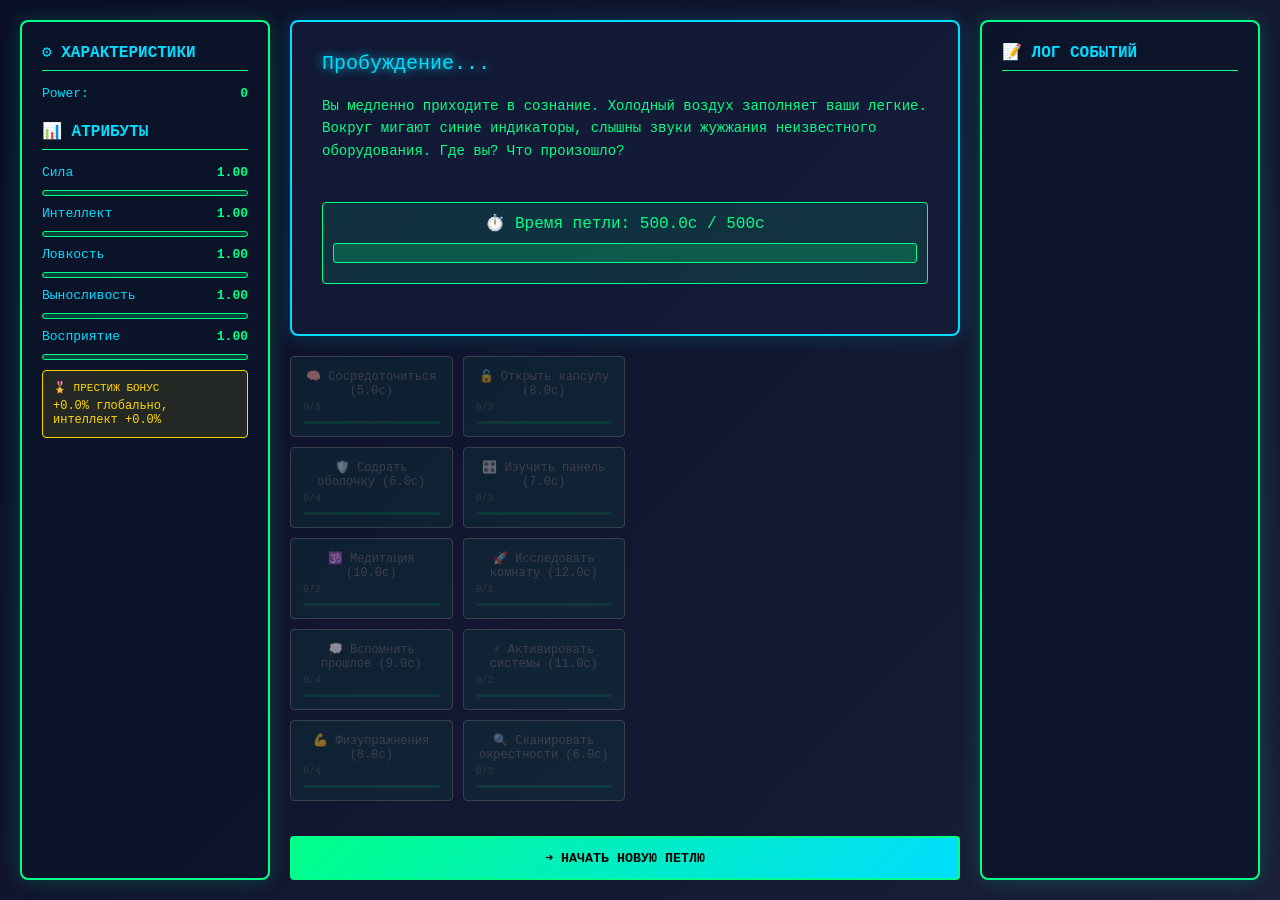
==== Space Loop.html @ 1df33fd5 "Initial commit" ====
<!DOCTYPE html>
<html lang="en">
<head>
    <meta charset="UTF-8">
    <meta name="viewport" content="width=device-width, initial-scale=1.0">
    <title>Cryo Capsule Awakening</title>
    <style>
        /* твой CSS без изменений */
        * {
            margin: 0;
            padding: 0;
            box-sizing: border-box;
        }

        body {
            font-family: 'Courier New', monospace;
            background: linear-gradient(135deg, #0a0e27 0%, #1a1f3a 100%);
            color: #00ff88;
            padding: 20px;
            min-height: 100vh;
            overflow-x: hidden;
        }

        .container {
            max-width: 1400px;
            margin: 0 auto;
            display: grid;
            grid-template-columns: 250px 1fr 280px;
            gap: 20px;
            height: calc(100vh - 40px);
        }

        .panel {
            background: rgba(10, 20, 40, 0.8);
            border: 2px solid #00ff88;
            border-radius: 8px;
            padding: 20px;
            overflow-y: auto;
            box-shadow: 0 0 20px rgba(0, 255, 136, 0.2);
        }

        .main-area {
            display: flex;
            flex-direction: column;
            gap: 20px;
        }

        h1 {
            color: #00ff88;
            text-align: center;
            font-size: 24px;
            margin-bottom: 20px;
            text-shadow: 0 0 10px #00ff88;
        }

        h2 {
            color: #00ddff;
            font-size: 16px;
            margin-bottom: 15px;
            border-bottom: 1px solid #00ff88;
            padding-bottom: 8px;
        }

        .stat-line {
            display: flex;
            justify-content: space-between;
            margin: 10px 0;
            font-size: 13px;
        }

        .stat-name {
            color: #00ddff;
        }

        .stat-value {
            color: #00ff88;
            font-weight: bold;
        }

        .stat-bar {
            width: 100%;
            height: 6px;
            background: rgba(0, 255, 136, 0.2);
            border: 1px solid #00ff88;
            margin: 5px 0;
            border-radius: 3px;
            overflow: hidden;
        }

        .stat-fill {
            height: 100%;
            background: linear-gradient(90deg, #00ff88, #00ddff);
            transition: width 0.3s ease;
        }

        .scene {
            flex: 1;
            background: rgba(20, 30, 60, 0.6);
            border: 2px solid #00ddff;
            border-radius: 8px;
            padding: 30px;
            display: flex;
            flex-direction: column;
            justify-content: space-between;
            box-shadow: 0 0 20px rgba(0, 221, 255, 0.2);
        }

        .scene-title {
            color: #00ddff;
            font-size: 20px;
            margin-bottom: 20px;
            text-shadow: 0 0 10px #00ddff;
        }

        .scene-description {
            color: #00ff88;
            font-size: 14px;
            line-height: 1.6;
            margin-bottom: 20px;
            flex: 1;
        }

        .time-display {
            background: rgba(0, 255, 136, 0.1);
            border: 1px solid #00ff88;
            padding: 10px;
            border-radius: 4px;
            margin-bottom: 20px;
            text-align: center;
        }

        .time-bar {
            width: 100%;
            height: 20px;
            background: rgba(0, 255, 136, 0.2);
            border: 1px solid #00ff88;
            margin: 10px 0;
            border-radius: 3px;
            overflow: hidden;
        }

        .time-fill {
            height: 100%;
            background: linear-gradient(90deg, #ff6b6b, #ff8e53);
            transition: width 0.1s linear;
        }

        .activities-container {
            display: grid;
            grid-template-columns: 1fr 1fr;
            gap: 10px;
            flex: 1;
            overflow-y: auto;
        }

        .activity-btn {
            background: rgba(0, 255, 136, 0.1);
            border: 1px solid #00ff88;
            color: #00ff88;
            padding: 12px;
            border-radius: 4px;
            cursor: pointer;
            font-family: 'Courier New', monospace;
            font-size: 12px;
            transition: all 0.2s;
            position: relative;
            min-height: 60px;
            display: flex;
            flex-direction: column;
            justify-content: center;
        }

        .activity-btn:hover:not(:disabled) {
            background: rgba(0, 255, 136, 0.2);
            box-shadow: 0 0 10px rgba(0, 255, 136, 0.3);
            transform: scale(1.02);
        }

        .activity-btn:disabled {
            opacity: 0.5;
            cursor: not-allowed;
            color: #666;
            border-color: #666;
        }

        .activity-progress {
            width: 100%;
            height: 3px;
            background: rgba(0, 255, 136, 0.2);
            margin-top: 8px;
            border-radius: 2px;
            overflow: hidden;
        }

        .activity-progress-bar {
            height: 100%;
            background: #00ff88;
            transition: width 0.1s linear;
        }

        .activity-active {
            background: rgba(0, 221, 255, 0.2);
            border-color: #00ddff;
            box-shadow: 0 0 15px rgba(0, 221, 255, 0.4);
        }

        .log-entry {
            font-size: 12px;
            margin: 8px 0;
            padding: 8px;
            background: rgba(0, 255, 136, 0.05);
            border-left: 2px solid #00ff88;
            border-radius: 2px;
        }

        .log-entry.power {
            border-left-color: #ffff00;
            color: #ffff00;
        }

        .log-entry.stat {
            border-left-color: #00ddff;
            color: #00ddff;
        }

        .log-entry.complete {
            border-left-color: #ff6b6b;
            color: #ff8e53;
        }

        .loop-btn {
            background: linear-gradient(135deg, #00ff88, #00ddff);
            border: 2px solid #00ff88;
            color: #000;
            padding: 12px 20px;
            border-radius: 4px;
            cursor: pointer;
            font-family: 'Courier New', monospace;
            font-weight: bold;
            margin-top: 15px;
            width: 100%;
            transition: all 0.3s;
        }

        .loop-btn:hover {
            transform: scale(1.05);
            box-shadow: 0 0 20px rgba(0, 255, 136, 0.5);
        }

        .prestige-bonus {
            background: rgba(255, 215, 0, 0.1);
            border: 1px solid #ffd700;
            padding: 10px;
            border-radius: 4px;
            margin-top: 10px;
            font-size: 12px;
            color: #ffd700;
        }

        ::-webkit-scrollbar {
            width: 8px;
        }

        ::-webkit-scrollbar-track {
            background: rgba(0, 255, 136, 0.1);
        }

        ::-webkit-scrollbar-thumb {
            background: #00ff88;
            border-radius: 4px;
        }

        ::-webkit-scrollbar-thumb:hover {
            background: #00ddff;
        }
    </style>
</head>
<body>
    <div class="container">
        <!-- Левая панель: Статистика -->
        <div class="panel">
            <h2>⚙️ ХАРАКТЕРИСТИКИ</h2>
            <div class="stat-line">
                <span class="stat-name">Power:</span>
                <span class="stat-value" id="power">0</span>
            </div>
            
            <h2 style="margin-top: 20px;">📊 АТРИБУТЫ</h2>
            
            <div>
                <div class="stat-line">
                    <span class="stat-name">Сила</span>
                    <span class="stat-value" id="strength-val">1.00</span>
                </div>
                <div class="stat-bar">
                    <div class="stat-fill" id="strength-bar" style="width: 0%"></div>
                </div>
            </div>

            <div>
                <div class="stat-line">
                    <span class="stat-name">Интеллект</span>
                    <span class="stat-value" id="intelligence-val">1.00</span>
                </div>
                <div class="stat-bar">
                    <div class="stat-fill" id="intelligence-bar" style="width: 0%"></div>
                </div>
            </div>

            <div>
                <div class="stat-line">
                    <span class="stat-name">Ловкость</span>
                    <span class="stat-value" id="agility-val">1.00</span>
                </div>
                <div class="stat-bar">
                    <div class="stat-fill" id="agility-bar" style="width: 0%"></div>
                </div>
            </div>

            <div>
                <div class="stat-line">
                    <span class="stat-name">Выносливость</span>
                    <span class="stat-value" id="endurance-val">1.00</span>
                </div>
                <div class="stat-bar">
                    <div class="stat-fill" id="endurance-bar" style="width: 0%"></div>
                </div>
            </div>

            <div>
                <div class="stat-line">
                    <span class="stat-name">Восприятие</span>
                    <span class="stat-value" id="perception-val">1.00</span>
                </div>
                <div class="stat-bar">
                    <div class="stat-fill" id="perception-bar" style="width: 0%"></div>
                </div>
            </div>

            <div class="prestige-bonus">
                <div style="font-size: 11px; margin-bottom: 5px;">🎖️ ПРЕСТИЖ БОНУС</div>
                <div id="prestige-mult">+0.0%</div>
            </div>
        </div>

        <!-- Центральная область: Сцена и активности -->
        <div class="main-area">
            <div class="scene">
                <div>
                    <div class="scene-title" id="scene-title">Пробуждение...</div>
                    <div class="scene-description" id="scene-description">
                        Вы медленно приходите в сознание. Холодный воздух заполняет ваши легкие. 
                        Вокруг мигают синие индикаторы, слышны звуки жужжания неизвестного оборудования.
                        Где вы? Что произошло?
                    </div>
                </div>
                
                <div class="time-display">
                    <div>⏱️ Время петли: <span id="loop-time">500</span>с / 500с</div>
                    <div class="time-bar">
                        <div class="time-fill" id="time-fill" style="width: 0%"></div>
                    </div>
                </div>
            </div>

            <div style="display: grid; grid-template-columns: 1fr 1fr;">
                <div class="activities-container" id="activities-container"></div>
            </div>

            <button class="loop-btn" id="loop-btn">➜ НАЧАТЬ НОВУЮ ПЕТЛЮ</button>
        </div>

        <!-- Правая панель: Лог -->
        <div class="panel">
            <h2>📝 ЛОГ СОБЫТИЙ</h2>
            <div id="log" style="font-size: 12px; min-height: 300px;"></div>
        </div>
    </div>

    <script>
        // Механика игры с временными активностями и старт/стоп по клику [web:23]
        const game = {
            stats: {
                power: 0,
                strength: 1,
                intelligence: 1,
                agility: 1,
                endurance: 1,
                perception: 1,
                prestigeMultiplier: 0 // общий престижный % для всех статов (старый)
            },

            // отдельный престиж для интеллекта от "Сосредоточиться"
            intellectPrestigeBonus: 0, // в долях, 0.001 = 0.1%

            loopTimeTotal: 500,
            loopTimeLeft: 500,
            isLoopActive: false,

            activities: [
                {
                    id: 'concentrate',
                    name: '🧠 Сосредоточиться',
                    duration: 5,
                    maxTimes: 5,
                    timesDone: 0,
                    elapsed: 0,
                    isActive: false,
                    stat: 'intelligence',
                    basePower: 1,
                    description: 'Попытаться разобраться, где вы находитесь'
                },
                {
                    id: 'open-capsule',
                    name: '🔓 Открыть капсулу',
                    duration: 8,
                    maxTimes: 3,
                    timesDone: 0,
                    elapsed: 0,
                    isActive: false,
                    stat: 'strength',
                    basePower: 3,
                    description: 'Давить на замеры и рычаги люка'
                },
                {
                    id: 'remove-cover',
                    name: '🛡️ Содрать оболочку',
                    duration: 6,
                    maxTimes: 4,
                    timesDone: 0,
                    elapsed: 0,
                    isActive: false,
                    stat: 'agility',
                    basePower: 2,
                    description: 'Очистить криокапсулу от толстого слоя льда'
                },
                {
                    id: 'examine-controls',
                    name: '🎛️ Изучить панель',
                    duration: 7,
                    maxTimes: 3,
                    timesDone: 0,
                    elapsed: 0,
                    isActive: false,
                    stat: 'intelligence',
                    basePower: 2,
                    description: 'Понять назначение кнопок и тумблеров'
                },
                {
                    id: 'meditate',
                    name: '🕉️ Медитация',
                    duration: 10,
                    maxTimes: 2,
                    timesDone: 0,
                    elapsed: 0,
                    isActive: false,
                    stat: 'endurance',
                    basePower: 1,
                    description: 'Восстановить жизненные силы и память'
                },
                {
                    id: 'explore-room',
                    name: '🚀 Исследовать комнату',
                    duration: 12,
                    maxTimes: 3,
                    timesDone: 0,
                    elapsed: 0,
                    isActive: false,
                    stat: 'perception',
                    basePower: 4,
                    description: 'Обойтись вокруг и найти полезные предметы'
                },
                {
                    id: 'recall-memory',
                    name: '💭 Вспомнить прошлое',
                    duration: 9,
                    maxTimes: 4,
                    timesDone: 0,
                    elapsed: 0,
                    isActive: false,
                    stat: 'intelligence',
                    basePower: 2,
                    description: 'Погружаться в воспоминания и восстанавливать их'
                },
                {
                    id: 'unlock-systems',
                    name: '⚡ Активировать системы',
                    duration: 11,
                    maxTimes: 2,
                    timesDone: 0,
                    elapsed: 0,
                    isActive: false,
                    stat: 'intelligence',
                    basePower: 5,
                    description: 'Вкл. резервное питание и системы жизнеобеспечения'
                },
                {
                    id: 'physical-exercise',
                    name: '💪 Физупражнения',
                    duration: 8,
                    maxTimes: 4,
                    timesDone: 0,
                    elapsed: 0,
                    isActive: false,
                    stat: 'strength',
                    basePower: 2,
                    description: 'Размять мышцы после долгого сна'
                },
                {
                    id: 'scan-surroundings',
                    name: '🔍 Сканировать окрестности',
                    duration: 6,
                    maxTimes: 3,
                    timesDone: 0,
                    elapsed: 0,
                    isActive: false,
                    stat: 'perception',
                    basePower: 3,
                    description: 'Использовать датчики капсулы для сканирования'
                }
            ],

            activityLog: []
        };

        let lastTimestamp = performance.now();

        function init() {
            loadGame();
            renderActivities();
            updateUI();
        }

        function getIntellectMultiplier() {
            // базовое значение 1 + престиж интеллекта
            return 1 + game.intellectPrestigeBonus;
        }

        function renderActivities() {
            const container = document.getElementById('activities-container');
            container.innerHTML = '';

            game.activities.forEach(activity => {
                const canPlay = activity.timesDone < activity.maxTimes && game.isLoopActive;
                const btn = document.createElement('button');
                btn.className = 'activity-btn' + (activity.isActive ? ' activity-active' : '');
                btn.disabled = !canPlay && !activity.isActive;

                const timeLabel = activity.isActive
                    ? `${(Math.max(activity.duration - activity.elapsed, 0)).toFixed(1)}с`
                    : `${activity.duration.toFixed(1)}с`;

                btn.innerHTML = `
                    <div>${activity.name} (${timeLabel})</div>
                    <div style="font-size: 10px; margin-top: 4px; opacity: 0.7;">${activity.timesDone}/${activity.maxTimes}</div>
                    <div class="activity-progress">
                        <div class="activity-progress-bar" data-id="${activity.id}" style="width: 0%"></div>
                    </div>
                `;

                btn.addEventListener('click', () => toggleActivity(activity.id));
                container.appendChild(btn);
            });
        }

        function toggleActivity(id) {
            if (!game.isLoopActive) return;
            const a = game.activities.find(x => x.id === id);
            if (!a) return;
            if (a.timesDone >= a.maxTimes) return;

            if (a.isActive) {
                // повторное нажатие: остановить и сбросить прогресс
                a.isActive = false;
                a.elapsed = 0;
            } else {
                a.isActive = true;
            }
            renderActivities();
        }

        function completeActivity(a) {
            a.timesDone += 1;

            const statKey = a.stat;
            const statValue = game.stats[statKey];

            // Power
            const powerGain = a.basePower + statValue;
            game.stats.power += powerGain;

            // Рост стата на петлю (1%) для всех, + отдельный престиж интеллекта для "Сосредоточиться"
            game.stats[statKey] += statValue * 0.01;

            if (a.id === 'concentrate') {
                // +1% интеллекта на петлю уже сделали выше,
                // здесь +0.1% постоянного бонуса интеллекта
                game.intellectPrestigeBonus += 0.001;
            }

            addLog(`✓ ${a.name}: +${Math.round(powerGain)} Power, ${statKey} +${(statValue * 0.01).toFixed(2)}`, 'complete');

            if (a.timesDone >= a.maxTimes) {
                a.isActive = false;
                a.elapsed = 0;
                addLog(`⭐ ${a.name} выполнена полностью!`, 'stat');
            }
        }

        function addLog(message, type = 'default') {
            const logDiv = document.getElementById('log');
            const entry = document.createElement('div');
            entry.className = 'log-entry ' + type;
            entry.textContent = message;
            logDiv.insertBefore(entry, logDiv.firstChild);

            while (logDiv.children.length > 30) {
                logDiv.removeChild(logDiv.lastChild);
            }
        }

        function resetLoopState() {
            game.loopTimeLeft = game.loopTimeTotal;
            game.activities.forEach(a => {
                a.timesDone = 0;
                a.elapsed = 0;
                a.isActive = false;
            });
        }

        function startLoop() {
            resetLoopState();
            game.isLoopActive = true;
            lastTimestamp = performance.now();
            addLog('▶ Началась новая петля', 'stat');
            renderActivities();
            updateUI();
        }

        function endLoop() {
            game.isLoopActive = false;

            // общий престижный бонус (старый)
            Object.keys(game.stats).forEach(stat => {
                if (stat !== 'power' && stat !== 'prestigeMultiplier') {
                    const bonus = game.stats[stat] * (game.stats.prestigeMultiplier / 100);
                    game.stats[stat] += bonus;
                }
            });
            game.stats.prestigeMultiplier += 0.1;

            addLog('=== ПЕТЛЯ ЗАВЕРШЕНА ===', 'power');
            addLog('Престиж: +0.1% к статам, интеллект получает свой отдельный бонус от сосредоточения.', 'stat');

            saveGame();
            renderActivities();
            updateUI();
        }

        function gameLoop(now) {
            const dt = (now - lastTimestamp) / 1000;
            lastTimestamp = now;

            if (game.isLoopActive) {
                // если есть хотя бы одна активная активность — время петли идёт
                const hasActive = game.activities.some(a => a.isActive);
                if (hasActive && game.loopTimeLeft > 0) {
                    game.loopTimeLeft = Math.max(0, game.loopTimeLeft - dt);

                    game.activities.forEach(a => {
                        if (!a.isActive) return;
                        if (a.timesDone >= a.maxTimes) {
                            a.isActive = false;
                            a.elapsed = 0;
                            return;
                        }

                        a.elapsed += dt;
                        if (a.elapsed >= a.duration) {
                            a.elapsed -= a.duration;
                            completeActivity(a);
                        }
                    });

                    if (game.loopTimeLeft <= 0) {
                        endLoop();
                    }
                }
            }

            updateUI();
            requestAnimationFrame(gameLoop);
        }

        function updateUI() {
            document.getElementById('power').textContent = Math.floor(game.stats.power);

            ['strength', 'intelligence', 'agility', 'endurance', 'perception'].forEach(stat => {
                let val = game.stats[stat];
                if (stat === 'intelligence') {
                    val = game.stats[stat] * getIntellectMultiplier();
                }
                document.getElementById(`${stat}-val`).textContent = val.toFixed(2);
                const progress = Math.min((val - 1) / 9, 1) * 100;
                document.getElementById(`${stat}-bar`).style.width = progress + '%';
            });

            const totalPrestigePercent = game.stats.prestigeMultiplier;
            const intellectPrestigePercent = game.intellectPrestigeBonus * 100;
            document.getElementById('prestige-mult').textContent =
                `+${totalPrestigePercent.toFixed(1)}% глобально, интеллект +${intellectPrestigePercent.toFixed(1)}%`;

            const timeRemaining = game.loopTimeLeft;
            document.getElementById('loop-time').textContent = timeRemaining.toFixed(1);
            const used = game.loopTimeTotal - game.loopTimeLeft;
            document.getElementById('time-fill').style.width =
                (used / game.loopTimeTotal) * 100 + '%';

            // обновляем кнопки (время на кнопке и прогресс)
            const buttons = document.querySelectorAll('.activity-btn');
            buttons.forEach((btn, idx) => {
                const a = game.activities[idx];
                const timeLabel = a.isActive
                    ? `${(Math.max(a.duration - a.elapsed, 0)).toFixed(1)}с`
                    : `${a.duration.toFixed(1)}с`;

                btn.classList.toggle('activity-active', a.isActive);
                btn.disabled = (!game.isLoopActive || (a.timesDone >= a.maxTimes && !a.isActive));

                const header = btn.firstElementChild;
                if (header) {
                    header.innerHTML = `${a.name} (${timeLabel})`;
                }

                const progressBar = btn.querySelector('.activity-progress-bar');
                if (progressBar) {
                    const progress = Math.min(a.elapsed / a.duration, 1) * 100;
                    progressBar.style.width = progress + '%';
                }

                const counter = btn.children[1];
                if (counter) {
                    counter.textContent = `${a.timesDone}/${a.maxTimes}`;
                }
            });
        }

        function saveGame() {
            localStorage.setItem('cryoCapsuleGame', JSON.stringify({
                stats: game.stats,
                intellectPrestigeBonus: game.intellectPrestigeBonus
            }));
        }

        function loadGame() {
            const saved = localStorage.getItem('cryoCapsuleGame');
            if (saved) {
                const data = JSON.parse(saved);
                if (data.stats) {
                    game.stats.power = data.stats.power || 0;
                    game.stats.strength = data.stats.strength || 1;
                    game.stats.intelligence = data.stats.intelligence || 1;
                    game.stats.agility = data.stats.agility || 1;
                    game.stats.endurance = data.stats.endurance || 1;
                    game.stats.perception = data.stats.perception || 1;
                    game.stats.prestigeMultiplier = data.stats.prestigeMultiplier || 0;
                }
                if (typeof data.intellectPrestigeBonus === 'number') {
                    game.intellectPrestigeBonus = data.intellectPrestigeBonus;
                }
                addLog('🔄 Сохранение загружено!', 'stat');
            }
        }

        document.getElementById('loop-btn').addEventListener('click', () => {
            if (!game.isLoopActive) {
                startLoop();
            }
        });

        init();
        requestAnimationFrame(gameLoop);
    </script>
</body>
</html>
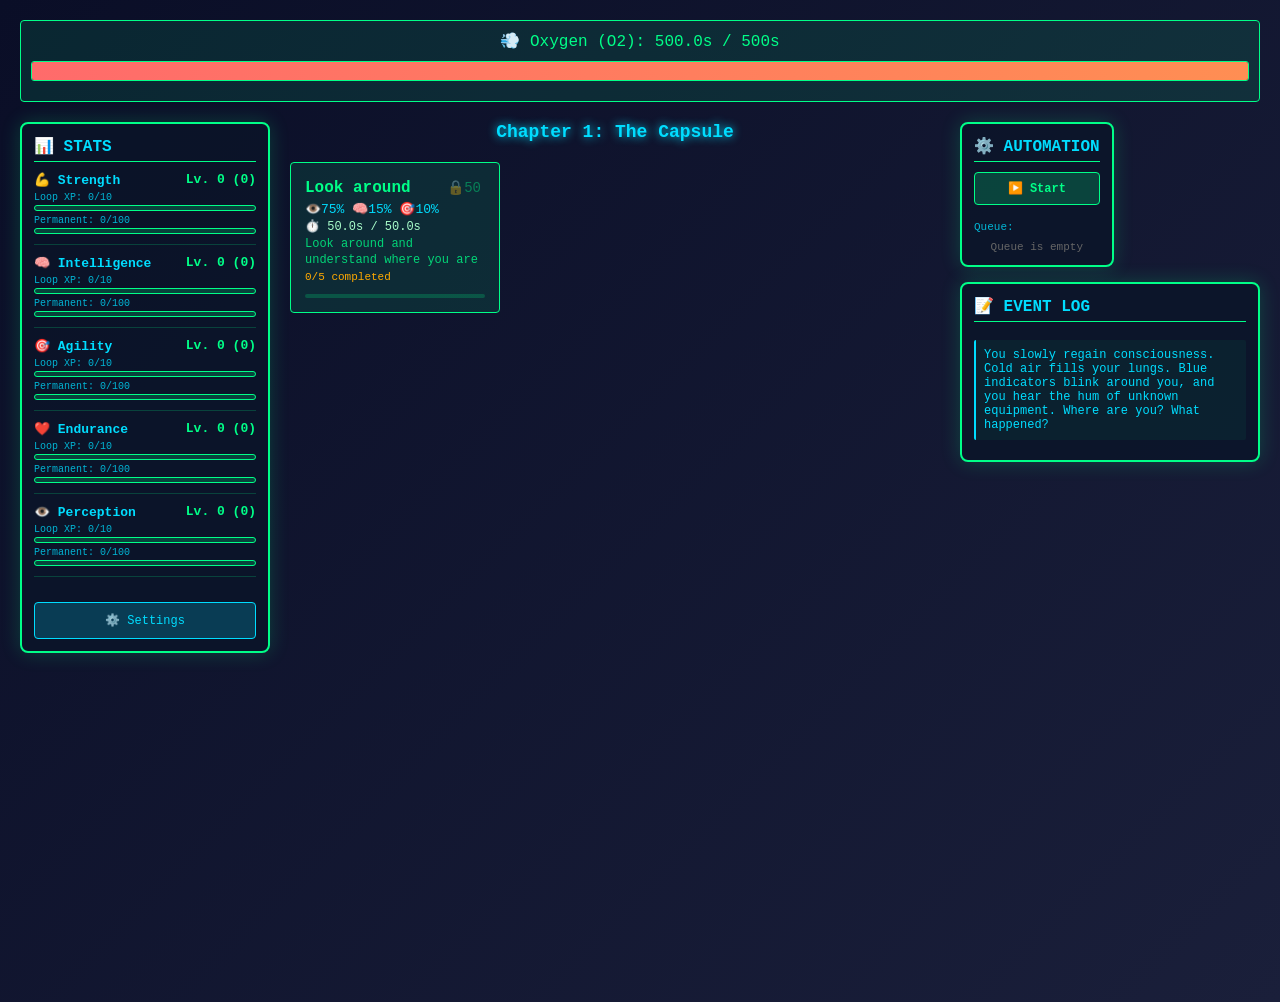
==== commit 244b593b: "MVP" ====
--- a/Space Loop.html
+++ b/Space Loop.html
@@ -4,782 +4,145 @@
     <meta charset="UTF-8">
     <meta name="viewport" content="width=device-width, initial-scale=1.0">
     <title>Cryo Capsule Awakening</title>
-    <style>
-        /* твой CSS без изменений */
-        * {
-            margin: 0;
-            padding: 0;
-            box-sizing: border-box;
-        }
-
-        body {
-            font-family: 'Courier New', monospace;
-            background: linear-gradient(135deg, #0a0e27 0%, #1a1f3a 100%);
-            color: #00ff88;
-            padding: 20px;
-            min-height: 100vh;
-            overflow-x: hidden;
-        }
-
-        .container {
-            max-width: 1400px;
-            margin: 0 auto;
-            display: grid;
-            grid-template-columns: 250px 1fr 280px;
-            gap: 20px;
-            height: calc(100vh - 40px);
-        }
-
-        .panel {
-            background: rgba(10, 20, 40, 0.8);
-            border: 2px solid #00ff88;
-            border-radius: 8px;
-            padding: 20px;
-            overflow-y: auto;
-            box-shadow: 0 0 20px rgba(0, 255, 136, 0.2);
-        }
-
-        .main-area {
-            display: flex;
-            flex-direction: column;
-            gap: 20px;
-        }
-
-        h1 {
-            color: #00ff88;
-            text-align: center;
-            font-size: 24px;
-            margin-bottom: 20px;
-            text-shadow: 0 0 10px #00ff88;
-        }
-
-        h2 {
-            color: #00ddff;
-            font-size: 16px;
-            margin-bottom: 15px;
-            border-bottom: 1px solid #00ff88;
-            padding-bottom: 8px;
-        }
-
-        .stat-line {
-            display: flex;
-            justify-content: space-between;
-            margin: 10px 0;
-            font-size: 13px;
-        }
-
-        .stat-name {
-            color: #00ddff;
-        }
-
-        .stat-value {
-            color: #00ff88;
-            font-weight: bold;
-        }
-
-        .stat-bar {
-            width: 100%;
-            height: 6px;
-            background: rgba(0, 255, 136, 0.2);
-            border: 1px solid #00ff88;
-            margin: 5px 0;
-            border-radius: 3px;
-            overflow: hidden;
-        }
-
-        .stat-fill {
-            height: 100%;
-            background: linear-gradient(90deg, #00ff88, #00ddff);
-            transition: width 0.3s ease;
-        }
-
-        .scene {
-            flex: 1;
-            background: rgba(20, 30, 60, 0.6);
-            border: 2px solid #00ddff;
-            border-radius: 8px;
-            padding: 30px;
-            display: flex;
-            flex-direction: column;
-            justify-content: space-between;
-            box-shadow: 0 0 20px rgba(0, 221, 255, 0.2);
-        }
-
-        .scene-title {
-            color: #00ddff;
-            font-size: 20px;
-            margin-bottom: 20px;
-            text-shadow: 0 0 10px #00ddff;
-        }
-
-        .scene-description {
-            color: #00ff88;
-            font-size: 14px;
-            line-height: 1.6;
-            margin-bottom: 20px;
-            flex: 1;
-        }
-
-        .time-display {
-            background: rgba(0, 255, 136, 0.1);
-            border: 1px solid #00ff88;
-            padding: 10px;
-            border-radius: 4px;
-            margin-bottom: 20px;
-            text-align: center;
-        }
-
-        .time-bar {
-            width: 100%;
-            height: 20px;
-            background: rgba(0, 255, 136, 0.2);
-            border: 1px solid #00ff88;
-            margin: 10px 0;
-            border-radius: 3px;
-            overflow: hidden;
-        }
-
-        .time-fill {
-            height: 100%;
-            background: linear-gradient(90deg, #ff6b6b, #ff8e53);
-            transition: width 0.1s linear;
-        }
-
-        .activities-container {
-            display: grid;
-            grid-template-columns: 1fr 1fr;
-            gap: 10px;
-            flex: 1;
-            overflow-y: auto;
-        }
-
-        .activity-btn {
-            background: rgba(0, 255, 136, 0.1);
-            border: 1px solid #00ff88;
-            color: #00ff88;
-            padding: 12px;
-            border-radius: 4px;
-            cursor: pointer;
-            font-family: 'Courier New', monospace;
-            font-size: 12px;
-            transition: all 0.2s;
-            position: relative;
-            min-height: 60px;
-            display: flex;
-            flex-direction: column;
-            justify-content: center;
-        }
-
-        .activity-btn:hover:not(:disabled) {
-            background: rgba(0, 255, 136, 0.2);
-            box-shadow: 0 0 10px rgba(0, 255, 136, 0.3);
-            transform: scale(1.02);
-        }
-
-        .activity-btn:disabled {
-            opacity: 0.5;
-            cursor: not-allowed;
-            color: #666;
-            border-color: #666;
-        }
-
-        .activity-progress {
-            width: 100%;
-            height: 3px;
-            background: rgba(0, 255, 136, 0.2);
-            margin-top: 8px;
-            border-radius: 2px;
-            overflow: hidden;
-        }
-
-        .activity-progress-bar {
-            height: 100%;
-            background: #00ff88;
-            transition: width 0.1s linear;
-        }
-
-        .activity-active {
-            background: rgba(0, 221, 255, 0.2);
-            border-color: #00ddff;
-            box-shadow: 0 0 15px rgba(0, 221, 255, 0.4);
-        }
-
-        .log-entry {
-            font-size: 12px;
-            margin: 8px 0;
-            padding: 8px;
-            background: rgba(0, 255, 136, 0.05);
-            border-left: 2px solid #00ff88;
-            border-radius: 2px;
-        }
-
-        .log-entry.power {
-            border-left-color: #ffff00;
-            color: #ffff00;
-        }
-
-        .log-entry.stat {
-            border-left-color: #00ddff;
-            color: #00ddff;
-        }
-
-        .log-entry.complete {
-            border-left-color: #ff6b6b;
-            color: #ff8e53;
-        }
-
-        .loop-btn {
-            background: linear-gradient(135deg, #00ff88, #00ddff);
-            border: 2px solid #00ff88;
-            color: #000;
-            padding: 12px 20px;
-            border-radius: 4px;
-            cursor: pointer;
-            font-family: 'Courier New', monospace;
-            font-weight: bold;
-            margin-top: 15px;
-            width: 100%;
-            transition: all 0.3s;
-        }
-
-        .loop-btn:hover {
-            transform: scale(1.05);
-            box-shadow: 0 0 20px rgba(0, 255, 136, 0.5);
-        }
-
-        .prestige-bonus {
-            background: rgba(255, 215, 0, 0.1);
-            border: 1px solid #ffd700;
-            padding: 10px;
-            border-radius: 4px;
-            margin-top: 10px;
-            font-size: 12px;
-            color: #ffd700;
-        }
-
-        ::-webkit-scrollbar {
-            width: 8px;
-        }
-
-        ::-webkit-scrollbar-track {
-            background: rgba(0, 255, 136, 0.1);
-        }
-
-        ::-webkit-scrollbar-thumb {
-            background: #00ff88;
-            border-radius: 4px;
-        }
-
-        ::-webkit-scrollbar-thumb:hover {
-            background: #00ddff;
-        }
-    </style>
+    <link rel="stylesheet" href="style.css">
 </head>
 <body>
+    <div class="time-display">
+        <div style="display: flex; align-items: center; position: relative;">
+            <div id="oxygen-label" style="flex: 1; text-align: center;">💨 <span data-i18n="ui.oxygen">Кислород (O2)</span>: <span id="loop-time">500</span><span data-i18n="time.seconds">с</span> / 500<span data-i18n="time.seconds">с</span></div>
+        </div>
+        <div class="time-bar">
+            <div class="time-fill" id="time-fill" style="width: 100%"></div>
+        </div>
+    </div>
+
     <div class="container">
         <!-- Левая панель: Статистика -->
         <div class="panel">
-            <h2>⚙️ ХАРАКТЕРИСТИКИ</h2>
-            <div class="stat-line">
-                <span class="stat-name">Power:</span>
-                <span class="stat-value" id="power">0</span>
-            </div>
-            
-            <h2 style="margin-top: 20px;">📊 АТРИБУТЫ</h2>
-            
-            <div>
+            <h2><span data-i18n="ui.stats">📊 ХАРАКТЕРИСТИКИ</span></h2>
+
+            <div class="stat-block">
                 <div class="stat-line">
-                    <span class="stat-name">Сила</span>
-                    <span class="stat-value" id="strength-val">1.00</span>
+                    <span class="stat-name">💪 Сила</span>
+                    <span class="stat-value" id="strength-level">Ур. 0</span>
                 </div>
+                <div class="stat-sublabel">Опыт петли: <span id="strength-loop-exp">0/100</span></div>
                 <div class="stat-bar">
-                    <div class="stat-fill" id="strength-bar" style="width: 0%"></div>
+                    <div class="stat-fill" id="strength-loop-bar" style="width: 0%"></div>
+                </div>
+                <div class="stat-sublabel">Постоянный: <span id="strength-perm-exp">0/1000</span></div>
+                <div class="stat-bar">
+                    <div class="stat-fill permanent" id="strength-perm-bar" style="width: 0%"></div>
                 </div>
             </div>
 
-            <div>
+            <div class="stat-block">
                 <div class="stat-line">
-                    <span class="stat-name">Интеллект</span>
-                    <span class="stat-value" id="intelligence-val">1.00</span>
+                    <span class="stat-name">🧠 Интеллект</span>
+                    <span class="stat-value" id="intelligence-level">Ур. 0</span>
                 </div>
+                <div class="stat-sublabel">Опыт петли: <span id="intelligence-loop-exp">0/100</span></div>
                 <div class="stat-bar">
-                    <div class="stat-fill" id="intelligence-bar" style="width: 0%"></div>
+                    <div class="stat-fill" id="intelligence-loop-bar" style="width: 0%"></div>
+                </div>
+                <div class="stat-sublabel">Постоянный: <span id="intelligence-perm-exp">0/1000</span></div>
+                <div class="stat-bar">
+                    <div class="stat-fill permanent" id="intelligence-perm-bar" style="width: 0%"></div>
                 </div>
             </div>
 
-            <div>
+            <div class="stat-block">
                 <div class="stat-line">
-                    <span class="stat-name">Ловкость</span>
-                    <span class="stat-value" id="agility-val">1.00</span>
+                    <span class="stat-name">🎯 Ловкость</span>
+                    <span class="stat-value" id="agility-level">Ур. 0</span>
                 </div>
+                <div class="stat-sublabel">Опыт петли: <span id="agility-loop-exp">0/100</span></div>
                 <div class="stat-bar">
-                    <div class="stat-fill" id="agility-bar" style="width: 0%"></div>
+                    <div class="stat-fill" id="agility-loop-bar" style="width: 0%"></div>
+                </div>
+                <div class="stat-sublabel">Постоянный: <span id="agility-perm-exp">0/1000</span></div>
+                <div class="stat-bar">
+                    <div class="stat-fill permanent" id="agility-perm-bar" style="width: 0%"></div>
                 </div>
             </div>
 
-            <div>
+            <div class="stat-block">
                 <div class="stat-line">
-                    <span class="stat-name">Выносливость</span>
-                    <span class="stat-value" id="endurance-val">1.00</span>
+                    <span class="stat-name">❤️ Выносливость</span>
+                    <span class="stat-value" id="endurance-level">Ур. 0</span>
                 </div>
+                <div class="stat-sublabel">Опыт петли: <span id="endurance-loop-exp">0/100</span></div>
                 <div class="stat-bar">
-                    <div class="stat-fill" id="endurance-bar" style="width: 0%"></div>
+                    <div class="stat-fill" id="endurance-loop-bar" style="width: 0%"></div>
+                </div>
+                <div class="stat-sublabel">Постоянный: <span id="endurance-perm-exp">0/1000</span></div>
+                <div class="stat-bar">
+                    <div class="stat-fill permanent" id="endurance-perm-bar" style="width: 0%"></div>
                 </div>
             </div>
 
-            <div>
+            <div class="stat-block">
                 <div class="stat-line">
-                    <span class="stat-name">Восприятие</span>
-                    <span class="stat-value" id="perception-val">1.00</span>
+                    <span class="stat-name">👁️ Восприятие</span>
+                    <span class="stat-value" id="perception-level">Ур. 0</span>
                 </div>
+                <div class="stat-sublabel">Опыт петли: <span id="perception-loop-exp">0/100</span></div>
                 <div class="stat-bar">
-                    <div class="stat-fill" id="perception-bar" style="width: 0%"></div>
+                    <div class="stat-fill" id="perception-loop-bar" style="width: 0%"></div>
+                </div>
+                <div class="stat-sublabel">Постоянный: <span id="perception-perm-exp">0/1000</span></div>
+                <div class="stat-bar">
+                    <div class="stat-fill permanent" id="perception-perm-bar" style="width: 0%"></div>
                 </div>
             </div>
-
-            <div class="prestige-bonus">
-                <div style="font-size: 11px; margin-bottom: 5px;">🎖️ ПРЕСТИЖ БОНУС</div>
-                <div id="prestige-mult">+0.0%</div>
-            </div>
+            <button id="settings-btn" class="settings-btn" onclick="openSettings()">⚙️ <span data-i18n="ui.settings">Настройки</span></button>
         </div>
 
-        <!-- Центральная область: Сцена и активности -->
+        <!-- Центральная область: Активности -->
         <div class="main-area">
-            <div class="scene">
-                <div>
-                    <div class="scene-title" id="scene-title">Пробуждение...</div>
-                    <div class="scene-description" id="scene-description">
-                        Вы медленно приходите в сознание. Холодный воздух заполняет ваши легкие. 
-                        Вокруг мигают синие индикаторы, слышны звуки жужжания неизвестного оборудования.
-                        Где вы? Что произошло?
-                    </div>
-                </div>
-                
-                <div class="time-display">
-                    <div>⏱️ Время петли: <span id="loop-time">500</span>с / 500с</div>
-                    <div class="time-bar">
-                        <div class="time-fill" id="time-fill" style="width: 0%"></div>
-                    </div>
+            <div id="chapter-title" style="color: #00ddff; font-size: 18px; font-weight: bold; text-align: center; text-shadow: 0 0 10px #00ddff;">Глава 1: Капсула</div>
+            <div class="activities-container" id="activities-container"></div>
+        </div>
+
+        <!-- Правая панель: Лог и Автоматизация -->
+        <div class="right-panels">
+            <div class="panel">
+                <h2><span data-i18n="ui.automation">⚙️ АВТОМАТИЗАЦИЯ</span></h2>
+                <div class="automation-section">
+                    <button id="auto-mode-btn" class="auto-btn" onclick="toggleAutoMode()">▶️ <span data-i18n="ui.start">Запустить</span></button>
+                    <div class="automation-label"><span data-i18n="ui.queue">Очередь:</span></div>
+                    <div id="automation-queue" class="automation-queue"></div>
                 </div>
             </div>
-
-            <div style="display: grid; grid-template-columns: 1fr 1fr;">
-                <div class="activities-container" id="activities-container"></div>
+            <div class="panel">
+                <h2><span data-i18n="ui.eventLog">📝 ЛОГ СОБЫТИЙ</span></h2>
+                <div id="log" style="font-size: 12px; max-height: 300px; overflow-y: auto;"></div>
             </div>
-
-            <button class="loop-btn" id="loop-btn">➜ НАЧАТЬ НОВУЮ ПЕТЛЮ</button>
-        </div>
-
-        <!-- Правая панель: Лог -->
-        <div class="panel">
-            <h2>📝 ЛОГ СОБЫТИЙ</h2>
-            <div id="log" style="font-size: 12px; min-height: 300px;"></div>
         </div>
     </div>
 
-    <script>
-        // Механика игры с временными активностями и старт/стоп по клику [web:23]
-        const game = {
-            stats: {
-                power: 0,
-                strength: 1,
-                intelligence: 1,
-                agility: 1,
-                endurance: 1,
-                perception: 1,
-                prestigeMultiplier: 0 // общий престижный % для всех статов (старый)
-            },
+    <!-- Save Indicator -->
+    <div id="save-indicator" class="save-indicator">💾</div>
 
-            // отдельный престиж для интеллекта от "Сосредоточиться"
-            intellectPrestigeBonus: 0, // в долях, 0.001 = 0.1%
+    <!-- Settings Modal -->
+    <div id="settings-modal" class="modal-overlay">
+        <div class="modal-content">
+            <h2>⚙️ <span data-i18n="ui.settings">Настройки</span></h2>
+            <div class="settings-row">
+                <label data-i18n="ui.language">Язык</label>
+                <select id="lang-select" onchange="onLanguageChange()">
+                    <option value="ru">Русский</option>
+                    <option value="en">English</option>
+                    <option value="de">Deutsch</option>
+                </select>
+            </div>
+            <div class="settings-row">
+                <button class="reset-btn" onclick="resetGame()">🔄 <span data-i18n="ui.resetGame">Сброс игры</span></button>
+            </div>
+            <button class="close-btn" onclick="closeSettings()" data-i18n="ui.close">Закрыть</button>
+        </div>
+    </div>
 
-            loopTimeTotal: 500,
-            loopTimeLeft: 500,
-            isLoopActive: false,
-
-            activities: [
-                {
-                    id: 'concentrate',
-                    name: '🧠 Сосредоточиться',
-                    duration: 5,
-                    maxTimes: 5,
-                    timesDone: 0,
-                    elapsed: 0,
-                    isActive: false,
-                    stat: 'intelligence',
-                    basePower: 1,
-                    description: 'Попытаться разобраться, где вы находитесь'
-                },
-                {
-                    id: 'open-capsule',
-                    name: '🔓 Открыть капсулу',
-                    duration: 8,
-                    maxTimes: 3,
-                    timesDone: 0,
-                    elapsed: 0,
-                    isActive: false,
-                    stat: 'strength',
-                    basePower: 3,
-                    description: 'Давить на замеры и рычаги люка'
-                },
-                {
-                    id: 'remove-cover',
-                    name: '🛡️ Содрать оболочку',
-                    duration: 6,
-                    maxTimes: 4,
-                    timesDone: 0,
-                    elapsed: 0,
-                    isActive: false,
-                    stat: 'agility',
-                    basePower: 2,
-                    description: 'Очистить криокапсулу от толстого слоя льда'
-                },
-                {
-                    id: 'examine-controls',
-                    name: '🎛️ Изучить панель',
-                    duration: 7,
-                    maxTimes: 3,
-                    timesDone: 0,
-                    elapsed: 0,
-                    isActive: false,
-                    stat: 'intelligence',
-                    basePower: 2,
-                    description: 'Понять назначение кнопок и тумблеров'
-                },
-                {
-                    id: 'meditate',
-                    name: '🕉️ Медитация',
-                    duration: 10,
-                    maxTimes: 2,
-                    timesDone: 0,
-                    elapsed: 0,
-                    isActive: false,
-                    stat: 'endurance',
-                    basePower: 1,
-                    description: 'Восстановить жизненные силы и память'
-                },
-                {
-                    id: 'explore-room',
-                    name: '🚀 Исследовать комнату',
-                    duration: 12,
-                    maxTimes: 3,
-                    timesDone: 0,
-                    elapsed: 0,
-                    isActive: false,
-                    stat: 'perception',
-                    basePower: 4,
-                    description: 'Обойтись вокруг и найти полезные предметы'
-                },
-                {
-                    id: 'recall-memory',
-                    name: '💭 Вспомнить прошлое',
-                    duration: 9,
-                    maxTimes: 4,
-                    timesDone: 0,
-                    elapsed: 0,
-                    isActive: false,
-                    stat: 'intelligence',
-                    basePower: 2,
-                    description: 'Погружаться в воспоминания и восстанавливать их'
-                },
-                {
-                    id: 'unlock-systems',
-                    name: '⚡ Активировать системы',
-                    duration: 11,
-                    maxTimes: 2,
-                    timesDone: 0,
-                    elapsed: 0,
-                    isActive: false,
-                    stat: 'intelligence',
-                    basePower: 5,
-                    description: 'Вкл. резервное питание и системы жизнеобеспечения'
-                },
-                {
-                    id: 'physical-exercise',
-                    name: '💪 Физупражнения',
-                    duration: 8,
-                    maxTimes: 4,
-                    timesDone: 0,
-                    elapsed: 0,
-                    isActive: false,
-                    stat: 'strength',
-                    basePower: 2,
-                    description: 'Размять мышцы после долгого сна'
-                },
-                {
-                    id: 'scan-surroundings',
-                    name: '🔍 Сканировать окрестности',
-                    duration: 6,
-                    maxTimes: 3,
-                    timesDone: 0,
-                    elapsed: 0,
-                    isActive: false,
-                    stat: 'perception',
-                    basePower: 3,
-                    description: 'Использовать датчики капсулы для сканирования'
-                }
-            ],
-
-            activityLog: []
-        };
-
-        let lastTimestamp = performance.now();
-
-        function init() {
-            loadGame();
-            renderActivities();
-            updateUI();
-        }
-
-        function getIntellectMultiplier() {
-            // базовое значение 1 + престиж интеллекта
-            return 1 + game.intellectPrestigeBonus;
-        }
-
-        function renderActivities() {
-            const container = document.getElementById('activities-container');
-            container.innerHTML = '';
-
-            game.activities.forEach(activity => {
-                const canPlay = activity.timesDone < activity.maxTimes && game.isLoopActive;
-                const btn = document.createElement('button');
-                btn.className = 'activity-btn' + (activity.isActive ? ' activity-active' : '');
-                btn.disabled = !canPlay && !activity.isActive;
-
-                const timeLabel = activity.isActive
-                    ? `${(Math.max(activity.duration - activity.elapsed, 0)).toFixed(1)}с`
-                    : `${activity.duration.toFixed(1)}с`;
-
-                btn.innerHTML = `
-                    <div>${activity.name} (${timeLabel})</div>
-                    <div style="font-size: 10px; margin-top: 4px; opacity: 0.7;">${activity.timesDone}/${activity.maxTimes}</div>
-                    <div class="activity-progress">
-                        <div class="activity-progress-bar" data-id="${activity.id}" style="width: 0%"></div>
-                    </div>
-                `;
-
-                btn.addEventListener('click', () => toggleActivity(activity.id));
-                container.appendChild(btn);
-            });
-        }
-
-        function toggleActivity(id) {
-            if (!game.isLoopActive) return;
-            const a = game.activities.find(x => x.id === id);
-            if (!a) return;
-            if (a.timesDone >= a.maxTimes) return;
-
-            if (a.isActive) {
-                // повторное нажатие: остановить и сбросить прогресс
-                a.isActive = false;
-                a.elapsed = 0;
-            } else {
-                a.isActive = true;
-            }
-            renderActivities();
-        }
-
-        function completeActivity(a) {
-            a.timesDone += 1;
-
-            const statKey = a.stat;
-            const statValue = game.stats[statKey];
-
-            // Power
-            const powerGain = a.basePower + statValue;
-            game.stats.power += powerGain;
-
-            // Рост стата на петлю (1%) для всех, + отдельный престиж интеллекта для "Сосредоточиться"
-            game.stats[statKey] += statValue * 0.01;
-
-            if (a.id === 'concentrate') {
-                // +1% интеллекта на петлю уже сделали выше,
-                // здесь +0.1% постоянного бонуса интеллекта
-                game.intellectPrestigeBonus += 0.001;
-            }
-
-            addLog(`✓ ${a.name}: +${Math.round(powerGain)} Power, ${statKey} +${(statValue * 0.01).toFixed(2)}`, 'complete');
-
-            if (a.timesDone >= a.maxTimes) {
-                a.isActive = false;
-                a.elapsed = 0;
-                addLog(`⭐ ${a.name} выполнена полностью!`, 'stat');
-            }
-        }
-
-        function addLog(message, type = 'default') {
-            const logDiv = document.getElementById('log');
-            const entry = document.createElement('div');
-            entry.className = 'log-entry ' + type;
-            entry.textContent = message;
-            logDiv.insertBefore(entry, logDiv.firstChild);
-
-            while (logDiv.children.length > 30) {
-                logDiv.removeChild(logDiv.lastChild);
-            }
-        }
-
-        function resetLoopState() {
-            game.loopTimeLeft = game.loopTimeTotal;
-            game.activities.forEach(a => {
-                a.timesDone = 0;
-                a.elapsed = 0;
-                a.isActive = false;
-            });
-        }
-
-        function startLoop() {
-            resetLoopState();
-            game.isLoopActive = true;
-            lastTimestamp = performance.now();
-            addLog('▶ Началась новая петля', 'stat');
-            renderActivities();
-            updateUI();
-        }
-
-        function endLoop() {
-            game.isLoopActive = false;
-
-            // общий престижный бонус (старый)
-            Object.keys(game.stats).forEach(stat => {
-                if (stat !== 'power' && stat !== 'prestigeMultiplier') {
-                    const bonus = game.stats[stat] * (game.stats.prestigeMultiplier / 100);
-                    game.stats[stat] += bonus;
-                }
-            });
-            game.stats.prestigeMultiplier += 0.1;
-
-            addLog('=== ПЕТЛЯ ЗАВЕРШЕНА ===', 'power');
-            addLog('Престиж: +0.1% к статам, интеллект получает свой отдельный бонус от сосредоточения.', 'stat');
-
-            saveGame();
-            renderActivities();
-            updateUI();
-        }
-
-        function gameLoop(now) {
-            const dt = (now - lastTimestamp) / 1000;
-            lastTimestamp = now;
-
-            if (game.isLoopActive) {
-                // если есть хотя бы одна активная активность — время петли идёт
-                const hasActive = game.activities.some(a => a.isActive);
-                if (hasActive && game.loopTimeLeft > 0) {
-                    game.loopTimeLeft = Math.max(0, game.loopTimeLeft - dt);
-
-                    game.activities.forEach(a => {
-                        if (!a.isActive) return;
-                        if (a.timesDone >= a.maxTimes) {
-                            a.isActive = false;
-                            a.elapsed = 0;
-                            return;
-                        }
-
-                        a.elapsed += dt;
-                        if (a.elapsed >= a.duration) {
-                            a.elapsed -= a.duration;
-                            completeActivity(a);
-                        }
-                    });
-
-                    if (game.loopTimeLeft <= 0) {
-                        endLoop();
-                    }
-                }
-            }
-
-            updateUI();
-            requestAnimationFrame(gameLoop);
-        }
-
-        function updateUI() {
-            document.getElementById('power').textContent = Math.floor(game.stats.power);
-
-            ['strength', 'intelligence', 'agility', 'endurance', 'perception'].forEach(stat => {
-                let val = game.stats[stat];
-                if (stat === 'intelligence') {
-                    val = game.stats[stat] * getIntellectMultiplier();
-                }
-                document.getElementById(`${stat}-val`).textContent = val.toFixed(2);
-                const progress = Math.min((val - 1) / 9, 1) * 100;
-                document.getElementById(`${stat}-bar`).style.width = progress + '%';
-            });
-
-            const totalPrestigePercent = game.stats.prestigeMultiplier;
-            const intellectPrestigePercent = game.intellectPrestigeBonus * 100;
-            document.getElementById('prestige-mult').textContent =
-                `+${totalPrestigePercent.toFixed(1)}% глобально, интеллект +${intellectPrestigePercent.toFixed(1)}%`;
-
-            const timeRemaining = game.loopTimeLeft;
-            document.getElementById('loop-time').textContent = timeRemaining.toFixed(1);
-            const used = game.loopTimeTotal - game.loopTimeLeft;
-            document.getElementById('time-fill').style.width =
-                (used / game.loopTimeTotal) * 100 + '%';
-
-            // обновляем кнопки (время на кнопке и прогресс)
-            const buttons = document.querySelectorAll('.activity-btn');
-            buttons.forEach((btn, idx) => {
-                const a = game.activities[idx];
-                const timeLabel = a.isActive
-                    ? `${(Math.max(a.duration - a.elapsed, 0)).toFixed(1)}с`
-                    : `${a.duration.toFixed(1)}с`;
-
-                btn.classList.toggle('activity-active', a.isActive);
-                btn.disabled = (!game.isLoopActive || (a.timesDone >= a.maxTimes && !a.isActive));
-
-                const header = btn.firstElementChild;
-                if (header) {
-                    header.innerHTML = `${a.name} (${timeLabel})`;
-                }
-
-                const progressBar = btn.querySelector('.activity-progress-bar');
-                if (progressBar) {
-                    const progress = Math.min(a.elapsed / a.duration, 1) * 100;
-                    progressBar.style.width = progress + '%';
-                }
-
-                const counter = btn.children[1];
-                if (counter) {
-                    counter.textContent = `${a.timesDone}/${a.maxTimes}`;
-                }
-            });
-        }
-
-        function saveGame() {
-            localStorage.setItem('cryoCapsuleGame', JSON.stringify({
-                stats: game.stats,
-                intellectPrestigeBonus: game.intellectPrestigeBonus
-            }));
-        }
-
-        function loadGame() {
-            const saved = localStorage.getItem('cryoCapsuleGame');
-            if (saved) {
-                const data = JSON.parse(saved);
-                if (data.stats) {
-                    game.stats.power = data.stats.power || 0;
-                    game.stats.strength = data.stats.strength || 1;
-                    game.stats.intelligence = data.stats.intelligence || 1;
-                    game.stats.agility = data.stats.agility || 1;
-                    game.stats.endurance = data.stats.endurance || 1;
-                    game.stats.perception = data.stats.perception || 1;
-                    game.stats.prestigeMultiplier = data.stats.prestigeMultiplier || 0;
-                }
-                if (typeof data.intellectPrestigeBonus === 'number') {
-                    game.intellectPrestigeBonus = data.intellectPrestigeBonus;
-                }
-                addLog('🔄 Сохранение загружено!', 'stat');
-            }
-        }
-
-        document.getElementById('loop-btn').addEventListener('click', () => {
-            if (!game.isLoopActive) {
-                startLoop();
-            }
-        });
-
-        init();
-        requestAnimationFrame(gameLoop);
-    </script>
+    <script src="script.js"></script>
 </body>
 </html>
--- a/style.css
+++ b/style.css
@@ -0,0 +1,601 @@
+/* твой CSS без изменений */
+* {
+    margin: 0;
+    padding: 0;
+    box-sizing: border-box;
+}
+
+body {
+    font-family: 'Courier New', monospace;
+    background: linear-gradient(135deg, #0a0e27 0%, #1a1f3a 100%);
+    color: #00ff88;
+    padding: 20px;
+    min-height: 100vh;
+    overflow-x: hidden;
+}
+
+.container {
+    max-width: 1500px;
+    margin: 0 auto;
+    display: grid;
+    grid-template-columns: 250px 1fr 300px;
+    gap: 20px;
+    height: calc(100vh - 40px);
+}
+
+.right-panels {
+    display: flex;
+    flex-direction: column;
+    gap: 15px;
+}
+
+.panel {
+    background: rgba(10, 20, 40, 0.8);
+    border: 2px solid #00ff88;
+    border-radius: 8px;
+    padding: 12px;
+    overflow-y: auto;
+    box-shadow: 0 0 20px rgba(0, 255, 136, 0.2);
+    height: fit-content;
+    align-self: start;
+}
+
+.main-area {
+    display: flex;
+    flex-direction: column;
+    gap: 20px;
+}
+
+h1 {
+    color: #00ff88;
+    text-align: center;
+    font-size: 24px;
+    margin-bottom: 20px;
+    text-shadow: 0 0 10px #00ff88;
+}
+
+h2 {
+    color: #00ddff;
+    font-size: 16px;
+    margin-bottom: 10px;
+    border-bottom: 1px solid #00ff88;
+    padding-bottom: 5px;
+}
+
+.stat-block {
+    margin-bottom: 10px;
+    padding-bottom: 8px;
+    border-bottom: 1px solid rgba(0, 255, 136, 0.2);
+}
+
+.stat-block:last-child {
+    border-bottom: none;
+}
+
+.stat-line {
+    display: flex;
+    justify-content: space-between;
+    margin: 2px 0;
+    font-size: 13px;
+}
+
+.stat-name {
+    color: #00ddff;
+    font-weight: bold;
+}
+
+.stat-value {
+    color: #00ff88;
+    font-weight: bold;
+}
+
+.stat-sublabel {
+    color: #00ddff;
+    font-size: 10px;
+    margin-top: 4px;
+    margin-bottom: 1px;
+    opacity: 0.8;
+}
+
+.stat-bar {
+    width: 100%;
+    height: 6px;
+    background: rgba(0, 255, 136, 0.2);
+    border: 1px solid #00ff88;
+    margin: 2px 0;
+    border-radius: 3px;
+    overflow: hidden;
+}
+
+.stat-fill {
+    height: 100%;
+    background: linear-gradient(90deg, #00ff88, #00ddff);
+    transition: width 0.3s ease;
+}
+
+.stat-fill.permanent {
+    background: linear-gradient(90deg, #ffd700, #ffaa00);
+}
+
+.scene {
+    flex: 0 0 auto;
+    background: rgba(20, 30, 60, 0.6);
+    border: 2px solid #00ddff;
+    border-radius: 8px;
+    padding: 30px;
+    display: flex;
+    flex-direction: column;
+    justify-content: space-between;
+    box-shadow: 0 0 20px rgba(0, 221, 255, 0.2);
+}
+
+.scene-title {
+    color: #00ddff;
+    font-size: 20px;
+    margin-bottom: 20px;
+    text-shadow: 0 0 10px #00ddff;
+}
+
+.scene-description {
+    color: #00ff88;
+    font-size: 14px;
+    line-height: 1.6;
+    margin-bottom: 20px;
+}
+
+.time-display {
+    background: rgba(0, 255, 136, 0.1);
+    border: 1px solid #00ff88;
+    padding: 10px;
+    border-radius: 4px;
+    margin-bottom: 20px;
+    text-align: center;
+    max-width: 1400px;
+    margin: 0 auto 20px auto;
+}
+
+.time-bar {
+    width: 100%;
+    height: 20px;
+    background: rgba(0, 255, 136, 0.2);
+    border: 1px solid #00ff88;
+    margin: 10px 0;
+    border-radius: 3px;
+    overflow: hidden;
+}
+
+.time-fill {
+    height: 100%;
+    background: linear-gradient(90deg, #ff6b6b, #ff8e53);
+    transition: width 0.1s linear;
+}
+
+.activities-container {
+    display: grid;
+    grid-template-columns: repeat(auto-fill, minmax(200px, 1fr));
+    gap: 10px;
+    flex: 1;
+    overflow-y: auto;
+    width: 100%;
+    max-width: 100%;
+    align-items: start;
+    align-content: start;
+}
+
+.activity-btn {
+    background: rgba(0, 255, 136, 0.1);
+    border: 1px solid #00ff88;
+    color: #00ff88;
+    padding: 14px;
+    border-radius: 4px;
+    cursor: pointer;
+    font-family: 'Courier New', monospace;
+    font-size: 11px;
+    transition: all 0.2s;
+    position: relative;
+    min-height: auto;
+    display: flex;
+    flex-direction: column;
+    justify-content: flex-start;
+    text-align: left;
+    align-items: stretch;
+    white-space: normal;
+    word-break: break-word;
+    overflow: visible;
+}
+
+.activity-btn:hover:not(:disabled) {
+    background: rgba(0, 255, 136, 0.2);
+    box-shadow: 0 0 10px rgba(0, 255, 136, 0.3);
+}
+
+.activity-btn:disabled {
+    opacity: 0.5;
+    cursor: not-allowed;
+    color: #666;
+    border-color: #666;
+}
+
+.activity-progress {
+    width: 100%;
+    height: 4px;
+    background: rgba(0, 255, 136, 0.2);
+    margin-top: 8px;
+    border-radius: 2px;
+    overflow: hidden;
+}
+
+.activity-progress-bar {
+    height: 100%;
+    background: #00ff88;
+    transition: width 0.1s linear;
+}
+
+.activity-active {
+    background: rgba(0, 221, 255, 0.2);
+    border-color: #00ddff;
+    box-shadow: 0 0 15px rgba(0, 221, 255, 0.4);
+}
+
+.log-entry {
+    font-size: 12px;
+    margin: 8px 0;
+    padding: 8px;
+    background: rgba(0, 255, 136, 0.05);
+    border-left: 2px solid #00ff88;
+    border-radius: 2px;
+}
+
+.log-entry.power {
+    border-left-color: #ffff00;
+    color: #ffff00;
+}
+
+.log-entry.stat {
+    border-left-color: #00ddff;
+    color: #00ddff;
+}
+
+.log-entry.complete {
+    border-left-color: #ff6b6b;
+    color: #ff8e53;
+}
+
+.loop-btn {
+    background: linear-gradient(135deg, #00ff88, #00ddff);
+    border: 2px solid #00ff88;
+    color: #000;
+    padding: 12px 20px;
+    border-radius: 4px;
+    cursor: pointer;
+    font-family: 'Courier New', monospace;
+    font-weight: bold;
+    margin-top: 15px;
+    width: 100%;
+    transition: all 0.3s;
+}
+
+.loop-btn:hover {
+    transform: scale(1.05);
+    box-shadow: 0 0 20px rgba(0, 255, 136, 0.5);
+}
+
+.prestige-bonus {
+    background: rgba(255, 215, 0, 0.1);
+    border: 1px solid #ffd700;
+    padding: 10px;
+    border-radius: 4px;
+    margin-top: 10px;
+    font-size: 12px;
+    color: #ffd700;
+}
+
+::-webkit-scrollbar {
+    width: 8px;
+}
+
+::-webkit-scrollbar-track {
+    background: rgba(0, 255, 136, 0.1);
+}
+
+::-webkit-scrollbar-thumb {
+    background: #00ff88;
+    border-radius: 4px;
+}
+
+::-webkit-scrollbar-thumb:hover {
+    background: #00ddff;
+}
+
+/* Стили автоматизации */
+.automation-section {
+    display: flex;
+    flex-direction: column;
+    gap: 8px;
+}
+
+.automation-label {
+    color: #00ddff;
+    font-size: 11px;
+    margin-top: 8px;
+    opacity: 0.8;
+}
+
+.auto-btn {
+    background: rgba(0, 255, 136, 0.2);
+    border: 1px solid #00ff88;
+    color: #00ff88;
+    padding: 8px 12px;
+    border-radius: 4px;
+    cursor: pointer;
+    font-family: 'Courier New', monospace;
+    font-size: 12px;
+    font-weight: bold;
+    transition: all 0.2s;
+}
+
+.auto-btn:hover {
+    background: rgba(0, 255, 136, 0.3);
+    box-shadow: 0 0 10px rgba(0, 255, 136, 0.3);
+}
+
+.auto-btn.active {
+    background: rgba(255, 100, 100, 0.3);
+    border-color: #ff6464;
+    color: #ff6464;
+}
+
+.automation-queue {
+    max-height: 200px;
+    overflow-y: auto;
+    display: flex;
+    flex-direction: column;
+    gap: 4px;
+}
+
+.queue-item {
+    background: rgba(0, 255, 136, 0.1);
+    border: 1px solid rgba(0, 255, 136, 0.3);
+    border-radius: 4px;
+    padding: 6px 8px;
+    font-size: 11px;
+}
+
+.queue-item.queue-active {
+    background: rgba(0, 221, 255, 0.2);
+    border-color: #00ddff;
+    box-shadow: 0 0 8px rgba(0, 221, 255, 0.3);
+}
+
+.queue-item.queue-skipped {
+    opacity: 0.5;
+    border-style: dashed;
+}
+
+.queue-item-header {
+    display: flex;
+    justify-content: space-between;
+    align-items: center;
+    margin-bottom: 4px;
+}
+
+.queue-item-name {
+    color: #00ff88;
+    font-weight: bold;
+}
+
+.queue-item-progress {
+    color: #ffaa00;
+    font-size: 10px;
+}
+
+.queue-item-controls {
+    display: flex;
+    gap: 3px;
+}
+
+.queue-item-controls button {
+    background: rgba(0, 255, 136, 0.2);
+    border: 1px solid #00ff88;
+    color: #00ff88;
+    width: 22px;
+    height: 22px;
+    border-radius: 3px;
+    cursor: pointer;
+    font-size: 10px;
+    padding: 0;
+    display: flex;
+    align-items: center;
+    justify-content: center;
+}
+
+.queue-item-controls button:hover:not(:disabled) {
+    background: rgba(0, 255, 136, 0.4);
+}
+
+.queue-item-controls button:disabled {
+    opacity: 0.3;
+    cursor: not-allowed;
+}
+
+.queue-item-controls .remove-btn {
+    border-color: #ff6464;
+    color: #ff6464;
+    background: rgba(255, 100, 100, 0.2);
+}
+
+.queue-item-controls .remove-btn:hover {
+    background: rgba(255, 100, 100, 0.4);
+}
+
+/* Индикатор автоматизации на карточке активности */
+.auto-indicator {
+    font-size: 14px;
+    cursor: default;
+    padding: 2px 4px;
+    border-radius: 3px;
+}
+
+.auto-indicator.locked {
+    opacity: 0.4;
+}
+
+.auto-indicator.can-add {
+    cursor: pointer;
+    background: rgba(0, 221, 255, 0.2);
+    border-radius: 4px;
+    transition: all 0.2s;
+}
+
+.auto-indicator.can-add:hover {
+    background: rgba(0, 221, 255, 0.5);
+    transform: scale(1.2);
+}
+
+.auto-indicator.in-queue {
+    color: #00ff88;
+    background: rgba(0, 255, 136, 0.2);
+}
+
+/* Settings button */
+.settings-btn {
+    background: rgba(0, 221, 255, 0.2);
+    border: 1px solid #00ddff;
+    color: #00ddff;
+    padding: 10px 15px;
+    border-radius: 4px;
+    cursor: pointer;
+    font-family: 'Courier New', monospace;
+    font-size: 12px;
+    margin-top: 15px;
+    width: 100%;
+    transition: all 0.2s;
+}
+
+.settings-btn:hover {
+    background: rgba(0, 221, 255, 0.4);
+    box-shadow: 0 0 10px rgba(0, 221, 255, 0.4);
+}
+
+/* Modal overlay */
+.modal-overlay {
+    display: none;
+    position: fixed;
+    top: 0;
+    left: 0;
+    width: 100%;
+    height: 100%;
+    background: rgba(0, 0, 0, 0.8);
+    justify-content: center;
+    align-items: center;
+    z-index: 1000;
+}
+
+.modal-content {
+    background: rgba(10, 20, 40, 0.95);
+    border: 2px solid #00ddff;
+    border-radius: 8px;
+    padding: 25px;
+    min-width: 300px;
+    max-width: 400px;
+    box-shadow: 0 0 30px rgba(0, 221, 255, 0.4);
+}
+
+.modal-content h2 {
+    color: #00ddff;
+    margin-bottom: 20px;
+    text-align: center;
+    border-bottom: 1px solid #00ddff;
+    padding-bottom: 10px;
+}
+
+.settings-row {
+    margin-bottom: 15px;
+    display: flex;
+    justify-content: space-between;
+    align-items: center;
+    gap: 15px;
+}
+
+.settings-row label {
+    color: #00ff88;
+    font-size: 14px;
+}
+
+.settings-row select {
+    background: rgba(0, 255, 136, 0.1);
+    border: 1px solid #00ff88;
+    color: #00ff88;
+    padding: 8px 12px;
+    border-radius: 4px;
+    font-family: 'Courier New', monospace;
+    font-size: 12px;
+    cursor: pointer;
+}
+
+.settings-row select:focus {
+    outline: none;
+    box-shadow: 0 0 10px rgba(0, 255, 136, 0.3);
+}
+
+.reset-btn {
+    background: rgba(255, 0, 0, 0.2);
+    border: 1px solid #ff4444;
+    color: #ff4444;
+    padding: 10px 15px;
+    border-radius: 4px;
+    cursor: pointer;
+    font-family: 'Courier New', monospace;
+    font-size: 12px;
+    width: 100%;
+    transition: all 0.2s;
+}
+
+.reset-btn:hover {
+    background: rgba(255, 0, 0, 0.4);
+    box-shadow: 0 0 10px rgba(255, 68, 68, 0.4);
+}
+
+.close-btn {
+    background: rgba(0, 255, 136, 0.2);
+    border: 1px solid #00ff88;
+    color: #00ff88;
+    padding: 10px 15px;
+    border-radius: 4px;
+    cursor: pointer;
+    font-family: 'Courier New', monospace;
+    font-size: 12px;
+    width: 100%;
+    margin-top: 10px;
+    transition: all 0.2s;
+}
+
+.close-btn:hover {
+    background: rgba(0, 255, 136, 0.4);
+    box-shadow: 0 0 10px rgba(0, 255, 136, 0.4);
+}
+
+/* Save indicator */
+.save-indicator {
+    position: fixed;
+    bottom: 20px;
+    right: 20px;
+    font-size: 24px;
+    opacity: 0;
+    transition: opacity 0.3s;
+    pointer-events: none;
+    z-index: 100;
+}
+
+.save-indicator.saving {
+    opacity: 0.5;
+    animation: saveBlink 0.8s ease-in-out;
+}
+
+@keyframes saveBlink {
+    0% { opacity: 0; }
+    20% { opacity: 0.6; }
+    50% { opacity: 0.3; }
+    80% { opacity: 0.6; }
+    100% { opacity: 0; }
+}
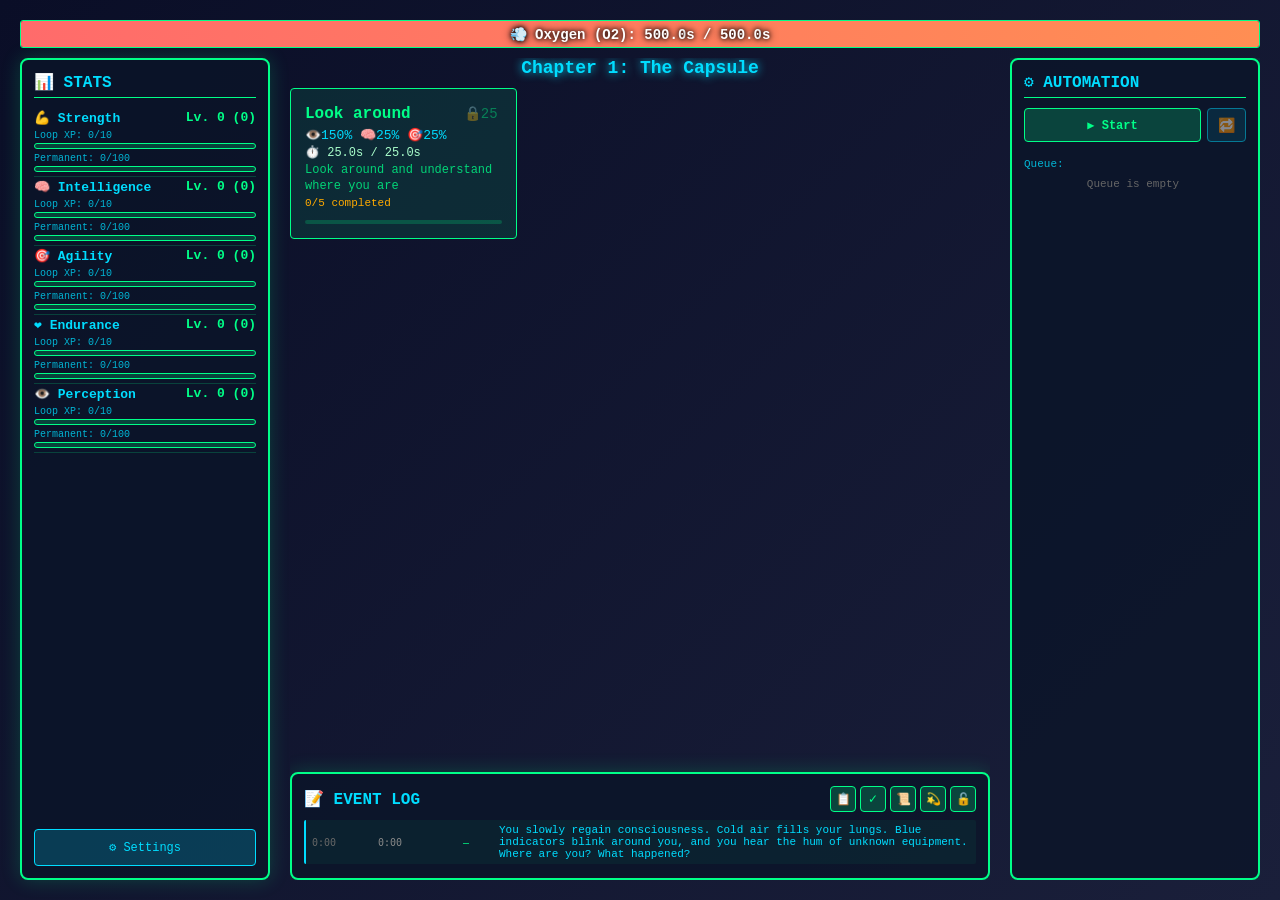
==== commit 5e5fd474: "3 character" ====
--- a/Space Loop.html
+++ b/Space Loop.html
@@ -7,16 +7,14 @@
     <link rel="stylesheet" href="style.css">
 </head>
 <body>
-    <div class="time-display">
-        <div style="display: flex; align-items: center; position: relative;">
-            <div id="oxygen-label" style="flex: 1; text-align: center;">💨 <span data-i18n="ui.oxygen">Кислород (O2)</span>: <span id="loop-time">500</span><span data-i18n="time.seconds">с</span> / 500<span data-i18n="time.seconds">с</span></div>
+    <div class="container">
+        <!-- Панель кислорода на всю ширину -->
+        <div class="time-display">
+            <div class="time-bar">
+                <div class="time-fill" id="time-fill" style="width: 100%"></div>
+                <div id="oxygen-label" class="oxygen-text">💨 <span data-i18n="ui.oxygen">Кислород (O2)</span>: <span id="loop-time">500</span><span data-i18n="time.seconds">с</span> / 500<span data-i18n="time.seconds">с</span></div>
+            </div>
         </div>
-        <div class="time-bar">
-            <div class="time-fill" id="time-fill" style="width: 100%"></div>
-        </div>
-    </div>
-
-    <div class="container">
         <!-- Левая панель: Статистика -->
         <div class="panel">
             <h2><span data-i18n="ui.stats">📊 ХАРАКТЕРИСТИКИ</span></h2>
@@ -95,6 +93,13 @@
                     <div class="stat-fill permanent" id="perception-perm-bar" style="width: 0%"></div>
                 </div>
             </div>
+
+            <!-- Инвентарь -->
+            <div class="inventory-section" id="inventory-section" style="display: none;">
+                <div class="inventory-title">🎒 <span data-i18n="ui.inventory">Инвентарь</span></div>
+                <div class="inventory-items" id="inventory-items"></div>
+            </div>
+
             <button id="settings-btn" class="settings-btn" onclick="openSettings()">⚙️ <span data-i18n="ui.settings">Настройки</span></button>
         </div>
 
@@ -102,21 +107,34 @@
         <div class="main-area">
             <div id="chapter-title" style="color: #00ddff; font-size: 18px; font-weight: bold; text-align: center; text-shadow: 0 0 10px #00ddff;">Глава 1: Капсула</div>
             <div class="activities-container" id="activities-container"></div>
+            <!-- Лог событий -->
+            <div class="panel log-panel">
+                <div class="log-header">
+                    <h2><span data-i18n="ui.eventLog">📝 ЛОГ СОБЫТИЙ</span></h2>
+                    <div class="log-filters">
+                        <button class="log-filter active" data-filter="all" title="Все">📋</button>
+                        <button class="log-filter active" data-filter="complete" title="Завершения">✓</button>
+                        <button class="log-filter active" data-filter="history" title="История">📜</button>
+                        <button class="log-filter active" data-filter="stat" title="Система">💫</button>
+                        <button class="log-filter active" data-filter="power" title="Разблокировки">🔓</button>
+                    </div>
+                </div>
+                <div id="log" style="font-size: 12px; max-height: 100px; overflow-y: auto;"></div>
+            </div>
         </div>
 
-        <!-- Правая панель: Лог и Автоматизация -->
+        <!-- Правая панель: Автоматизация -->
         <div class="right-panels">
             <div class="panel">
                 <h2><span data-i18n="ui.automation">⚙️ АВТОМАТИЗАЦИЯ</span></h2>
                 <div class="automation-section">
-                    <button id="auto-mode-btn" class="auto-btn" onclick="toggleAutoMode()">▶️ <span data-i18n="ui.start">Запустить</span></button>
+                    <div class="auto-controls">
+                        <button id="auto-mode-btn" class="auto-btn" onclick="toggleAutoMode()">▶️ <span data-i18n="ui.start">Запустить</span></button>
+                        <button id="auto-repeat-btn" class="auto-repeat-btn" onclick="toggleAutoRepeat()" title="Автозапуск при новой петле">🔁</button>
+                    </div>
                     <div class="automation-label"><span data-i18n="ui.queue">Очередь:</span></div>
                     <div id="automation-queue" class="automation-queue"></div>
                 </div>
-            </div>
-            <div class="panel">
-                <h2><span data-i18n="ui.eventLog">📝 ЛОГ СОБЫТИЙ</span></h2>
-                <div id="log" style="font-size: 12px; max-height: 300px; overflow-y: auto;"></div>
             </div>
         </div>
     </div>
@@ -137,12 +155,40 @@
                 </select>
             </div>
             <div class="settings-row">
+                <button class="reset-loop-btn" onclick="resetLoop()">🔁 <span data-i18n="ui.resetLoop">Сбросить петлю</span></button>
+            </div>
+            <div class="settings-row">
                 <button class="reset-btn" onclick="resetGame()">🔄 <span data-i18n="ui.resetGame">Сброс игры</span></button>
             </div>
             <button class="close-btn" onclick="closeSettings()" data-i18n="ui.close">Закрыть</button>
         </div>
     </div>
 
-    <script src="script.js"></script>
+    <!-- Inventory Tooltip -->
+    <div id="inventory-tooltip" class="inventory-tooltip-global"></div>
+
+    <!-- Item Found Modal -->
+    <div id="item-modal" class="modal-overlay">
+        <div class="modal-content item-modal-content">
+            <h2>🎁 <span data-i18n="ui.itemFound">Найден предмет!</span></h2>
+            <div class="item-display">
+                <div class="item-icon-large" id="item-modal-icon">🔧</div>
+                <div class="item-modal-name" id="item-modal-name">Мультитул</div>
+            </div>
+            <div class="item-modal-bonuses" id="item-modal-bonuses"></div>
+            <button class="close-btn" onclick="closeItemModal()" data-i18n="ui.take">Забрать</button>
+        </div>
+    </div>
+
+    <!-- Модульные скрипты (порядок важен!) -->
+    <script src="scripts/i18n.js"></script>
+    <script src="scripts/game.js"></script>
+    <script src="scripts/inventory.js"></script>
+    <script src="scripts/ui.js"></script>
+    <script src="scripts/activities.js"></script>
+    <script src="scripts/automation.js"></script>
+    <script src="scripts/save.js"></script>
+    <script src="scripts/settings.js"></script>
+    <script src="scripts/main.js"></script>
 </body>
 </html>
--- a/style.css
+++ b/style.css
@@ -5,28 +5,36 @@
     box-sizing: border-box;
 }
 
+html, body {
+    height: 100%;
+    margin: 0;
+    padding: 0;
+    overflow: hidden;
+}
+
 body {
     font-family: 'Courier New', monospace;
     background: linear-gradient(135deg, #0a0e27 0%, #1a1f3a 100%);
     color: #00ff88;
     padding: 20px;
-    min-height: 100vh;
-    overflow-x: hidden;
+    box-sizing: border-box;
 }
 
 .container {
     max-width: 1500px;
     margin: 0 auto;
     display: grid;
-    grid-template-columns: 250px 1fr 300px;
-    gap: 20px;
-    height: calc(100vh - 40px);
+    grid-template-columns: 250px 1fr 250px;
+    grid-template-rows: auto 1fr;
+    column-gap: 20px;
+    row-gap: 10px;
+    height: 100%;
 }
 
 .right-panels {
-    display: flex;
-    flex-direction: column;
-    gap: 15px;
+    align-self: stretch;
+    min-height: 0;
+    overflow: hidden;
 }
 
 .panel {
@@ -34,16 +42,72 @@
     border: 2px solid #00ff88;
     border-radius: 8px;
     padding: 12px;
-    overflow-y: auto;
+    overflow: hidden;
     box-shadow: 0 0 20px rgba(0, 255, 136, 0.2);
-    height: fit-content;
-    align-self: start;
+    height: 100%;
+    display: flex;
+    flex-direction: column;
+    min-height: 0;
 }
 
 .main-area {
     display: flex;
     flex-direction: column;
-    gap: 20px;
+    gap: 10px;
+    overflow: hidden;
+}
+
+.log-panel {
+    flex-shrink: 0;
+    margin-top: auto;
+    width: 100%;
+    height: auto !important;
+    display: block !important;
+}
+
+.log-header {
+    display: flex;
+    justify-content: space-between;
+    align-items: center;
+    margin-bottom: 8px;
+}
+
+.log-header h2 {
+    margin-bottom: 0;
+    border-bottom: none;
+    padding-bottom: 0;
+}
+
+.log-filters {
+    display: flex;
+    gap: 4px;
+}
+
+.log-filter {
+    background: rgba(0, 255, 136, 0.1);
+    border: 1px solid rgba(0, 255, 136, 0.3);
+    color: #00ff88;
+    width: 26px;
+    height: 26px;
+    border-radius: 4px;
+    cursor: pointer;
+    font-size: 12px;
+    padding: 0;
+    display: flex;
+    align-items: center;
+    justify-content: center;
+    opacity: 0.4;
+    transition: all 0.2s;
+}
+
+.log-filter.active {
+    opacity: 1;
+    background: rgba(0, 255, 136, 0.2);
+    border-color: #00ff88;
+}
+
+.log-filter:hover {
+    background: rgba(0, 255, 136, 0.3);
 }
 
 h1 {
@@ -63,8 +127,8 @@
 }
 
 .stat-block {
-    margin-bottom: 10px;
-    padding-bottom: 8px;
+    margin-bottom: 0;
+    padding-bottom: 2px;
     border-bottom: 1px solid rgba(0, 255, 136, 0.2);
 }
 
@@ -117,6 +181,77 @@
     background: linear-gradient(90deg, #ffd700, #ffaa00);
 }
 
+/* Inventory section */
+.inventory-section {
+    margin-top: 0;
+    padding-top: 0;
+    border-top: none;
+}
+
+.inventory-title {
+    color: #ffd700;
+    font-size: 12px;
+    font-weight: bold;
+    margin-bottom: 8px;
+    text-shadow: 0 0 5px rgba(255, 215, 0, 0.5);
+}
+
+.inventory-items {
+    display: flex;
+    flex-wrap: wrap;
+    gap: 6px;
+    overflow: visible;
+}
+
+.inventory-item {
+    width: 36px;
+    height: 36px;
+    background: rgba(255, 215, 0, 0.15);
+    border: 1px solid #ffd700;
+    border-radius: 4px;
+    display: flex;
+    align-items: center;
+    justify-content: center;
+    font-size: 18px;
+    cursor: pointer;
+    transition: all 0.2s;
+    position: relative;
+}
+
+.inventory-item:hover {
+    background: rgba(255, 215, 0, 0.3);
+    box-shadow: 0 0 10px rgba(255, 215, 0, 0.5);
+    transform: scale(1.1);
+}
+
+.inventory-tooltip-global {
+    position: fixed;
+    background: rgba(10, 15, 30, 0.98);
+    border: 1px solid #ffd700;
+    border-radius: 4px;
+    padding: 8px 12px;
+    min-width: 150px;
+    z-index: 10000;
+    display: none;
+    font-size: 11px;
+    text-align: left;
+    box-shadow: 0 0 15px rgba(255, 215, 0, 0.5);
+    pointer-events: none;
+}
+
+.inventory-tooltip-global .item-name {
+    color: #ffd700;
+    font-weight: bold;
+    margin-bottom: 5px;
+    white-space: nowrap;
+}
+
+.inventory-tooltip-global .item-bonus {
+    color: #00ff88;
+    font-size: 10px;
+    white-space: nowrap;
+}
+
 .scene {
     flex: 0 0 auto;
     background: rgba(20, 30, 60, 0.6);
@@ -144,30 +279,35 @@
 }
 
 .time-display {
-    background: rgba(0, 255, 136, 0.1);
-    border: 1px solid #00ff88;
-    padding: 10px;
-    border-radius: 4px;
-    margin-bottom: 20px;
-    text-align: center;
-    max-width: 1400px;
-    margin: 0 auto 20px auto;
+    grid-column: 1 / -1;
 }
 
 .time-bar {
     width: 100%;
-    height: 20px;
+    height: 28px;
     background: rgba(0, 255, 136, 0.2);
     border: 1px solid #00ff88;
-    margin: 10px 0;
     border-radius: 3px;
     overflow: hidden;
+    position: relative;
 }
 
 .time-fill {
     height: 100%;
     background: linear-gradient(90deg, #ff6b6b, #ff8e53);
     transition: width 0.1s linear;
+}
+
+.oxygen-text {
+    position: absolute;
+    top: 50%;
+    left: 50%;
+    transform: translate(-50%, -50%);
+    color: #fff;
+    text-shadow: 0 0 4px #000, 0 0 8px #000;
+    font-weight: bold;
+    font-size: 14px;
+    white-space: nowrap;
 }
 
 .activities-container {
@@ -237,27 +377,75 @@
     box-shadow: 0 0 15px rgba(0, 221, 255, 0.4);
 }
 
-.log-entry {
-    font-size: 12px;
-    margin: 8px 0;
-    padding: 8px;
+/* Таблица лога */
+.log-row {
+    display: grid;
+    grid-template-columns: 58px 55px 50px 1fr;
+    gap: 8px;
+    font-size: 11px;
+    padding: 4px 6px;
     background: rgba(0, 255, 136, 0.05);
     border-left: 2px solid #00ff88;
     border-radius: 2px;
-}
-
-.log-entry.power {
+    margin-bottom: 2px;
+    align-items: center;
+}
+
+.log-row.power {
     border-left-color: #ffff00;
+}
+
+.log-row.stat {
+    border-left-color: #00ddff;
+}
+
+.log-row.complete {
+    border-left-color: #ff6b6b;
+}
+
+.log-real-time {
+    color: #666;
+    font-family: monospace;
+    font-size: 10px;
+}
+
+.log-time {
+    color: #888;
+    font-family: monospace;
+    font-size: 10px;
+}
+
+.log-diff {
+    font-family: monospace;
+    font-size: 10px;
+    text-align: center;
+}
+
+.log-diff.diff-faster {
+    color: #00ff88;
+}
+
+.log-diff.diff-slower {
+    color: #ff6b6b;
+}
+
+.log-diff.diff-same {
+    color: #888;
+}
+
+.log-text {
+    color: #00ff88;
+}
+
+.log-row.power .log-text {
     color: #ffff00;
 }
 
-.log-entry.stat {
-    border-left-color: #00ddff;
+.log-row.stat .log-text {
     color: #00ddff;
 }
 
-.log-entry.complete {
-    border-left-color: #ff6b6b;
+.log-row.complete .log-text {
     color: #ff8e53;
 }
 
@@ -312,6 +500,9 @@
     display: flex;
     flex-direction: column;
     gap: 8px;
+    flex: 1;
+    min-height: 0;
+    overflow: hidden;
 }
 
 .automation-label {
@@ -321,6 +512,11 @@
     opacity: 0.8;
 }
 
+.auto-controls {
+    display: flex;
+    gap: 6px;
+}
+
 .auto-btn {
     background: rgba(0, 255, 136, 0.2);
     border: 1px solid #00ff88;
@@ -332,6 +528,7 @@
     font-size: 12px;
     font-weight: bold;
     transition: all 0.2s;
+    flex: 1;
 }
 
 .auto-btn:hover {
@@ -345,12 +542,36 @@
     color: #ff6464;
 }
 
+.auto-repeat-btn {
+    background: rgba(0, 221, 255, 0.2);
+    border: 1px solid #00ddff;
+    color: #00ddff;
+    padding: 8px 10px;
+    border-radius: 4px;
+    cursor: pointer;
+    font-size: 14px;
+    transition: all 0.2s;
+    opacity: 0.5;
+}
+
+.auto-repeat-btn:hover {
+    background: rgba(0, 221, 255, 0.3);
+}
+
+.auto-repeat-btn.active {
+    background: rgba(0, 221, 255, 0.4);
+    opacity: 1;
+    box-shadow: 0 0 8px rgba(0, 221, 255, 0.5);
+}
+
 .automation-queue {
-    max-height: 200px;
+    flex: 1;
+    min-height: 0;
     overflow-y: auto;
     display: flex;
     flex-direction: column;
     gap: 4px;
+    padding-right: 4px;
 }
 
 .queue-item {
@@ -438,6 +659,8 @@
 
 .auto-indicator.locked {
     opacity: 0.4;
+    min-width: 32px;
+    text-align: right;
 }
 
 .auto-indicator.can-add {
@@ -467,7 +690,7 @@
     cursor: pointer;
     font-family: 'Courier New', monospace;
     font-size: 12px;
-    margin-top: 15px;
+    margin-top: auto;
     width: 100%;
     transition: all 0.2s;
 }
@@ -509,6 +732,55 @@
     padding-bottom: 10px;
 }
 
+/* Item modal */
+.item-modal-content {
+    border-color: #ffd700 !important;
+    box-shadow: 0 0 30px rgba(255, 215, 0, 0.4) !important;
+}
+
+.item-modal-content h2 {
+    color: #ffd700 !important;
+    border-color: #ffd700 !important;
+}
+
+.item-display {
+    text-align: center;
+    margin: 20px 0;
+}
+
+.item-icon-large {
+    font-size: 64px;
+    margin-bottom: 10px;
+    animation: itemGlow 1.5s ease-in-out infinite;
+}
+
+@keyframes itemGlow {
+    0%, 100% { filter: drop-shadow(0 0 10px rgba(255, 215, 0, 0.5)); }
+    50% { filter: drop-shadow(0 0 20px rgba(255, 215, 0, 0.8)); }
+}
+
+.item-modal-name {
+    color: #ffd700;
+    font-size: 20px;
+    font-weight: bold;
+    text-shadow: 0 0 10px rgba(255, 215, 0, 0.5);
+}
+
+.item-modal-bonuses {
+    background: rgba(255, 215, 0, 0.1);
+    border: 1px solid rgba(255, 215, 0, 0.3);
+    border-radius: 4px;
+    padding: 12px;
+    margin: 15px 0;
+    text-align: left;
+}
+
+.item-modal-bonuses .bonus-line {
+    color: #00ff88;
+    font-size: 13px;
+    margin: 5px 0;
+}
+
 .settings-row {
     margin-bottom: 15px;
     display: flex;
@@ -536,6 +808,24 @@
 .settings-row select:focus {
     outline: none;
     box-shadow: 0 0 10px rgba(0, 255, 136, 0.3);
+}
+
+.reset-loop-btn {
+    background: rgba(0, 170, 255, 0.2);
+    border: 1px solid #00aaff;
+    color: #00aaff;
+    padding: 10px 15px;
+    border-radius: 4px;
+    cursor: pointer;
+    font-family: 'Courier New', monospace;
+    font-size: 12px;
+    width: 100%;
+    transition: all 0.2s;
+}
+
+.reset-loop-btn:hover {
+    background: rgba(0, 170, 255, 0.4);
+    box-shadow: 0 0 10px rgba(0, 170, 255, 0.4);
 }
 
 .reset-btn {
